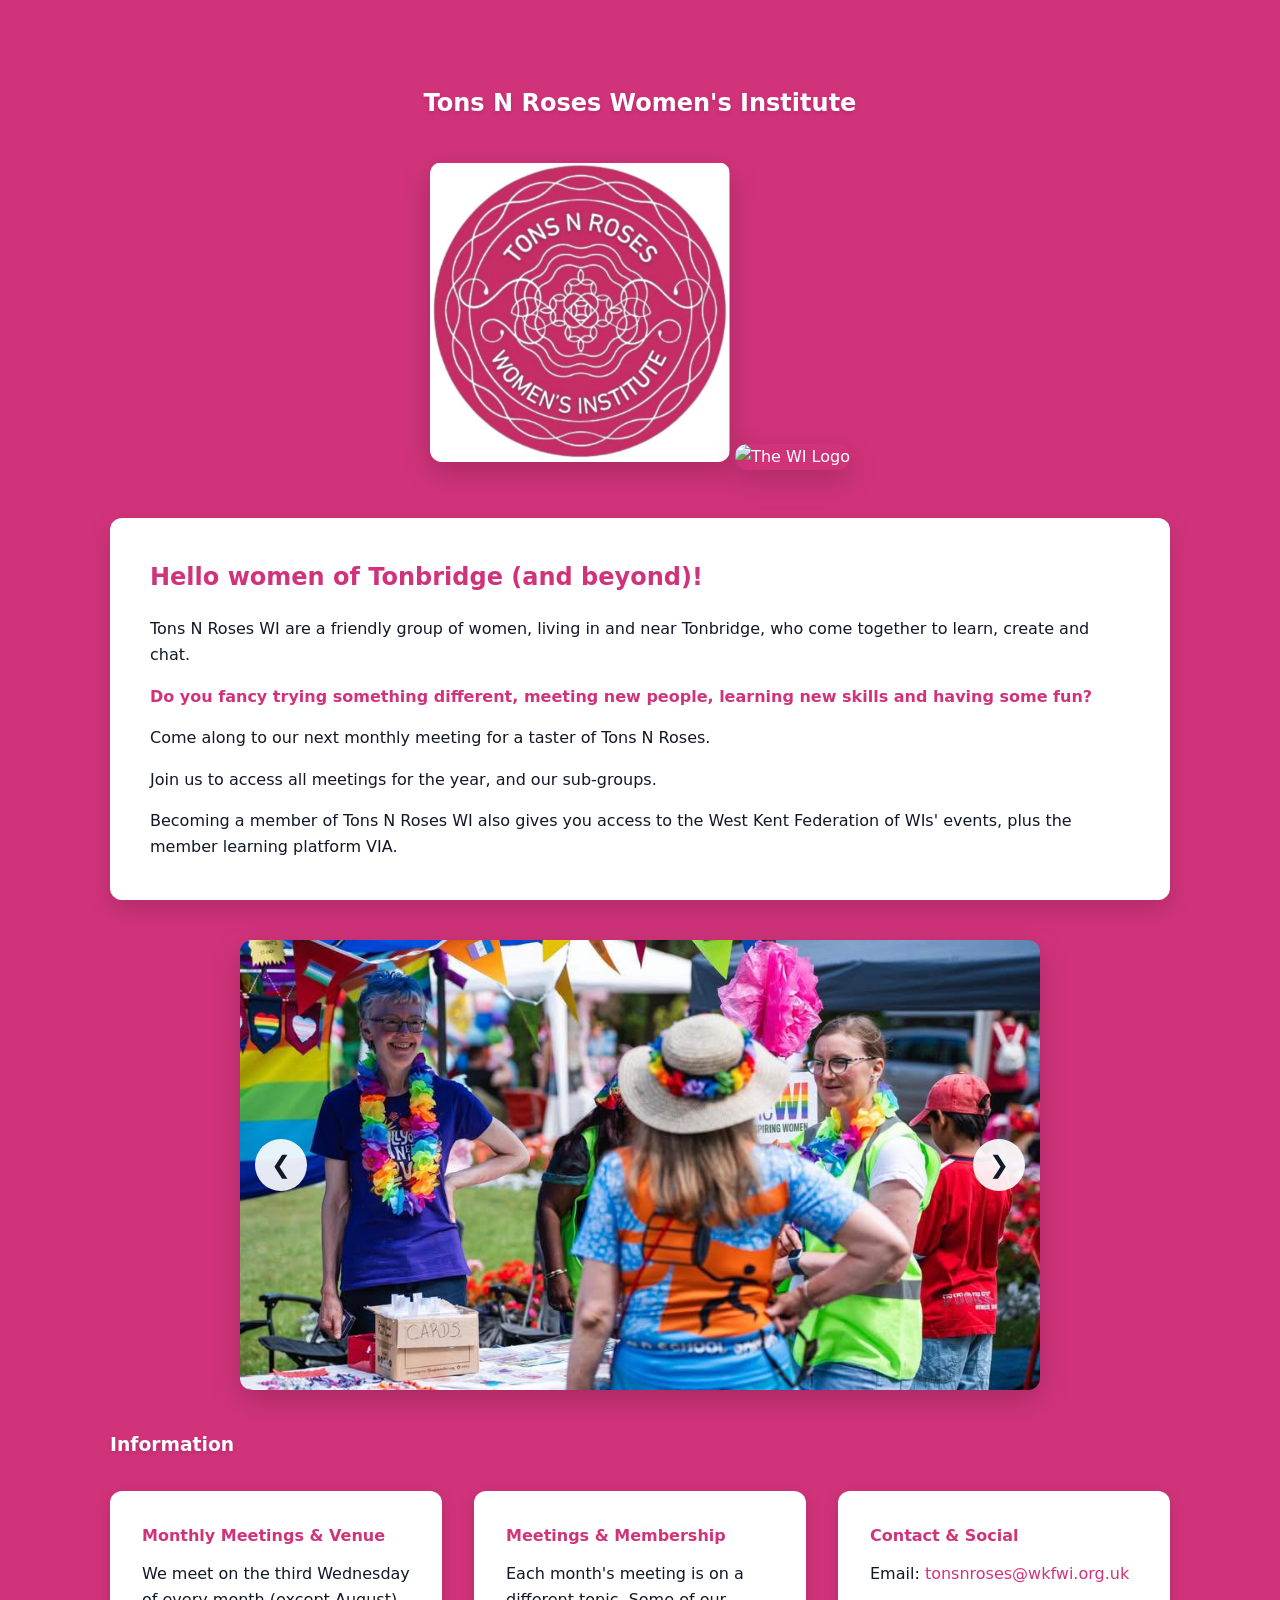
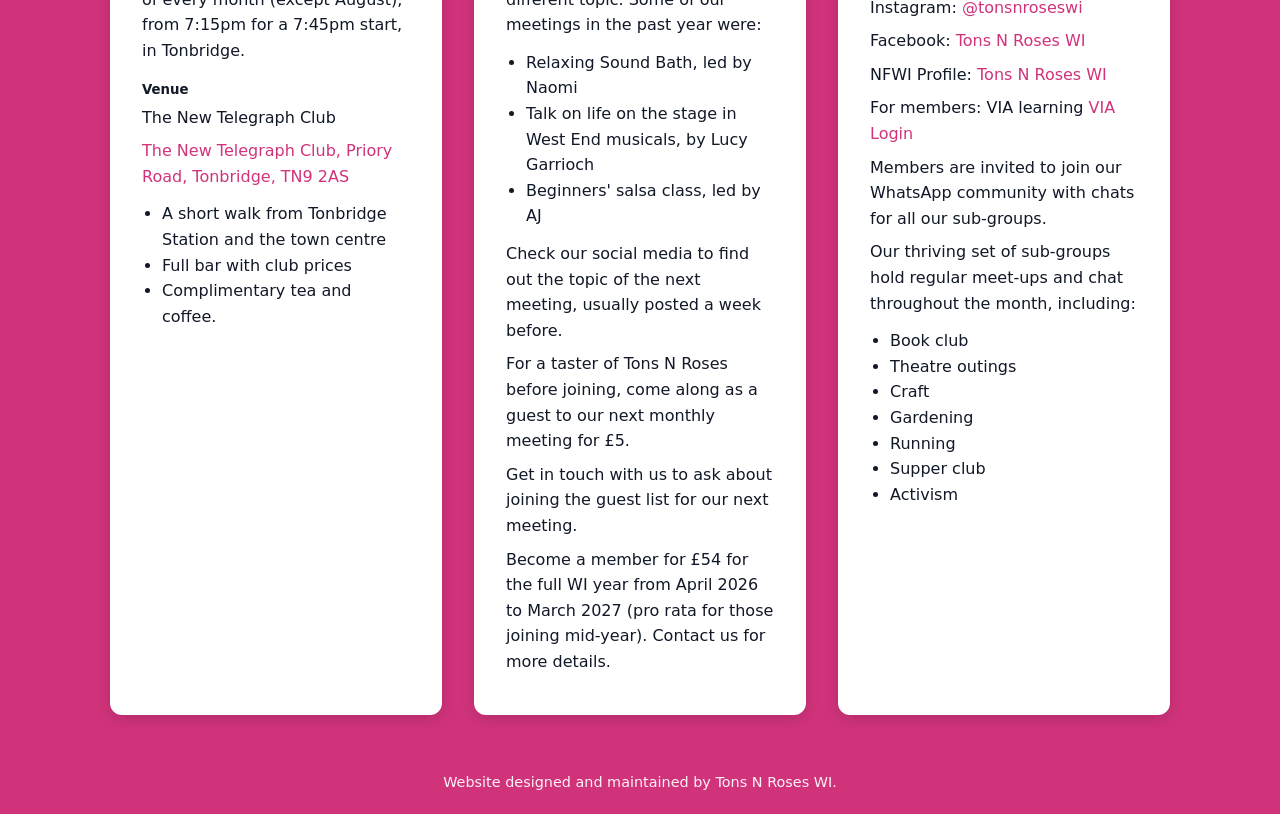
==== index.html @ 002a8c82 "images" ====
<!DOCTYPE html>
<html lang="en">
<head>
    <meta charset="UTF-8">
    <meta name="viewport" content="width=device-width, initial-scale=1.0">
    <title>Tons N Roses WI</title>
    <link rel="stylesheet" href="css/tonsnroses.css">
    <script src="js/tonsnroses.js" defer></script>
</head>
<body>
    <main class="container">
        <!-- HERO SECTION -->
        <section class="hero">
            <h1>Tons N Roses Women's Institute</h1>
            <div class="hero-logo">
                <img src="images/TonsNRosesLogo.jpg" alt="Tons N Roses WI Logo">
                <img src="images/theWI_logo_RGB_2col_for_online.png" alt="The WI Logo">
            </div>
        </section>

        <!-- ABOUT SECTION -->
        <section class="about-split">
            <!-- This is your new white oblong box wrapper -->
            <div class="about-box"> 
                <h2>Hello women of Tonbridge (and beyond)!</h2>
                <p>Tons N Roses WI are a friendly group of women, living in and near Tonbridge, who come together to learn, create and chat.</p>
                
                <!-- Added class="pink-text" to make this paragraph stand out -->
                <p class="pink-text">Do you fancy trying something different, meeting new people, learning new skills and having some fun?</p>
                
                <p>Come along to our next monthly meeting for a taster of Tons N Roses.</p>
                <p>Join us to access all meetings for the year, and our sub-groups.</p>
                <p>Becoming a member of Tons N Roses WI also gives you access to the West Kent Federation of WIs' events, plus the member learning platform VIA.</p>
            </div>
        </section>

        <!-- PHOTO CAROUSEL SECTION -->
        <section class="gallery-carousel">
            <div class="carousel-container">
                
                <!-- Track holding all the slides -->
                <div class="carousel-track">
                    <!-- Slide 1 -->
                    <div class="carousel-slide active">
                        <img src="images/TonsNRosesPride.jpg" alt="Tons N Roses WI at Pride">
                    </div>
                    <!-- Slide 2 (Add your next photo here) -->
                    <div class="carousel-slide">
                        <img src="images/hats.jpg" alt="Hats">
                    </div>
                    <!-- Slide 3 (Add another photo here) -->
                    <div class="carousel-slide">
                        <img src="images/theatre.jpeg" alt="Tons N Roses Theatre Club">
                    </div>
                    <!-- Slide 4 (Add another photo here) -->
                    <div class="carousel-slide">
                        <img src="images/SupperClub.jpeg" alt="Tons N Roses Supper Club">
                    </div>
                    <!-- Slide 3 (Add another photo here) -->
                    <div class="carousel-slide">
                        <img src="images/tnr.jpeg" alt="Tons N Roses">
                    </div>
                    <!-- Slide 3 (Add another photo here) -->
                    <div class="carousel-slide">
                        <img src="images/tinsel.jpeg" alt="Tons N Roses making tinsel">
                    </div>
                    <!-- Slide 3 (Add another photo here) -->
                    <div class="carousel-slide">
                        <img src="images/litter.jpeg" alt="Tons N Roses litter-picking">
                    </div>
                    <!-- Slide 3 (Add another photo here) -->
                    <div class="carousel-slide">
                        <img src="images/yoga.jpeg" alt="Tons N Roses yoga">
                    </div>
                </div>

                <!-- Navigation Buttons -->
                <button class="carousel-btn prev-btn" aria-label="Previous image">&#10094;</button>
                <button class="carousel-btn next-btn" aria-label="Next image">&#10095;</button>
                
            </div>
        </section>

        <!-- INFORMATION GRID -->
        <section class="Information">
            <h3>Information</h3>
            <div class="values-grid">
                
                <!-- Card 1: Logistics -->
                <div class="value-card">
                    <h4>Monthly Meetings &amp; Venue</h4>
                    <p>We meet on the third Wednesday of every month (except August), from 7:15pm for a 7:45pm start, in Tonbridge.</p>
                    
                    <h5>Venue</h5>
                    <p>The New Telegraph Club</p>
                    <p><a href="https://maps.app.goo.gl/GhPogRc4JVo7FxPY7" target="_blank" rel="noopener">The New Telegraph Club, Priory Road, Tonbridge, TN9 2AS</a></p>
                    
                    <!-- Fixed: Removed <p> wrapping around the <ul> -->
                    <ul>
                        <li>A short walk from Tonbridge Station and the town centre</li>
                        <li>Full bar with club prices</li>
                        <li>Complimentary tea and coffee.</li>
                    </ul>           
                </div>
                
                <!-- Card 2: Schedule & Fees -->
                <div class="value-card">
                    <h4>Meetings &amp; Membership</h4>
                    <p>Each month's meeting is on a different topic. Some of our meetings in the past year were:</p>
                    
                    <!-- Fixed: Removed <p> wrapping around the <ul> -->
                    <ul>
                        <li>Relaxing Sound Bath, led by Naomi</li>
                        <li>Talk on life on the stage in West End musicals, by Lucy Garrioch</li>
                        <li>Beginners' salsa class, led by AJ</li>
                    </ul>
                    <p>Check our social media to find out the topic of the next meeting, usually posted a week before.</p>
                    <p>For a taster of Tons N Roses before joining, come along as a guest to our next monthly meeting for £5.</p>
                    <p>Get in touch with us to ask about joining the guest list for our next meeting.</p>
                    <p>Become a member for £54 for the full WI year from April 2026 to March 2027 (pro rata for those joining mid-year). Contact us for more details.</p>
                </div>
                
                <!-- Card 3: Social & Links -->
                <div class="value-card">
                    <h4>Contact &amp; Social</h4>
                    <p>Email: <a href="mailto:tonsnroses@wkfwi.org.uk">tonsnroses@wkfwi.org.uk</a></p>
                    <p>Instagram: <a href="https://www.instagram.com/tonsnroseswi/" target="_blank" rel="noopener">@tonsnroseswi</a></p>
                    <p>Facebook: <a href="https://www.facebook.com/p/Tons-N-Roses-WI-61551431473207/" target="_blank" rel="noopener">Tons N Roses WI</a></p>
                    <p>NFWI Profile: <a href="https://west-kent.thewi.org.uk/find-wi/tons-n-roses" target="_blank" rel="noopener">Tons N Roses WI</a></p>
                    <P>For members: VIA learning <a href="https://via.thewi.org.uk/login/keycloak" target="_blank" rel="noopener">VIA Login</a></P>
                    <p>Members are invited to join our WhatsApp community with chats for all our sub-groups.</p>
                    <p>
                    <p>Our thriving set of sub-groups hold regular meet-ups and chat throughout the month, including:
                    <ul>
                        <li>Book club</li>
                        <li>Theatre outings</li>
                        <li>Craft</li>
                        <li>Gardening</li>
                        <li>Running</li>
                        <li>Supper club</li>
                        <li>Activism</li>
                    </ul>
                </div>

            </div> <!-- End values-grid -->
        </section>

    </main>
    
    <!-- FOOTER LANDMARK -->
    <footer style="text-align: center; padding: 20px; font-size: 0.9rem;">
        <p>Website designed and maintained by Tons N Roses WI.</p>
    </footer>

</body>
</html>
---- css/tonsnroses.css ----
:root {
    /* The iconic Tons N Roses branding colors */
    --primary-pink: #D1337B;
    --dark-charcoal: #111827;
    --light-bg: rgba(255, 255, 255, 0.1); /* Subtle transparent white overlay */
    --spacing: 1.5rem;
}

* {
    margin: 0;
    padding: 0;
    box-sizing: border-box;
}

body {
    background-color: var(--primary-pink); /* Turns the whole background pink */
    font-family: system-ui, -apple-system, sans-serif;
    line-height: 1.6;
    color: #ffffff; /* Changes default body text to white for perfect contrast */
}

.container {
    width: 90%;
    max-width: 1100px;
    margin: 0 auto;
    display: flex;
    flex-direction: column;
    gap: 40px; /* Perfect, uniform 40px gap between sections */
    padding: 20px;
}

/* --- SECTION HEADLINES --- */
.hero h1, 
.about-split h2, 
.Information h3 {
    margin-top: 0;
    margin-bottom: 1rem;
    color: #ffffff; /* Makes section headers pop in crisp white */
    text-shadow: 0 2px 4px rgba(0, 0, 0, 0.15); /* Adds a subtle shadow to keep text ultra-sharp */
}

/* 2. Mobile Styles (Default) */
.main-header {
    background: rgba(255, 255, 255, 0.15); /* Semi-transparent header */
    padding: var(--spacing) 0;
    border-bottom: 1px solid rgba(255, 255, 255, 0.2);
    backdrop-filter: blur(5px); /* Soft glass effect */
}

.nav-links {
    display: none;
}

/* Hero Section Container */
.hero {
    padding-top: 4rem;
    padding-bottom: 0.5rem;
    text-align: center;
    display: flex;
    flex-direction: column;
    align-items: center;
    gap: 1.5rem;
}

/* The Square Logo Styling */
.hero-logo img {
    width: 300px;
    height: 300px;
    object-fit: contain;
    border-radius: 12px;
    box-shadow: 0 10px 30px rgba(0, 0, 0, 0.2); /* Enhanced shadow for the pink backdrop */
}

/* Mobile Adjustment */
@media (max-width: 600px) {
    .hero-logo img {
        width: 120px;
        height: 120px;
    }
    .hero {
        padding: 2rem 1rem;
    }
}

.grid-layout {
    display: grid;
    grid-template-columns: 1fr;
    gap: var(--spacing);
}

/* 3. Tablet & Desktop Styles (Media Query) */
@media (min-width: 768px) {
    .nav-links {
        display: flex;
        list-style: none;
        gap: 20px;
    }

    nav {
        display: flex;
        justify-content: space-between;
        align-items: center;
    }

    .grid-layout {
        grid-template-columns: repeat(3, 1fr);
    }
}

.logo img {
    height: 100px;
    width: 100px;
    object-fit: contain;
    display: block;
}

@media (max-width: 767px) {
    .main-header .container {
        display: flex;
        justify-content: center;
    }
}

/* About Section Layout */
/* About Section Layout & White Box */
.about-split {
    width: 100%;
}

.about-box {
    background: #ffffff;      /* Creates the solid white box background */
    padding: 2.5rem;          /* Generates breathing room inside the box */
    border-radius: 12px;      /* Soft corners matching your value cards and carousel */
    box-shadow: 0 10px 25px rgba(0, 0, 0, 0.15); /* Gives it a slight pop off the pink screen */
    width: 100%;              /* Ensures it stretches to the full width of the container */
}

/* Adjust text inside the white box to be clean, readable charcoal black */
.about-box h2 {
    color: var(--primary-pink) !important; /* Forces the header inside this box to be brand pink */
    margin-bottom: 1.25rem;
    text-shadow: none;        /* Removes the white text-shadow from the global header rule */
}

.about-box p {
    color: var(--dark-charcoal); /* Crisp, legible near-black text */
    margin-bottom: 1rem;
}

.about-box p:last-child {
    margin-bottom: 0;         /* Prevents extra accidental spacing at the bottom */
}

/* The specific pink text callout class you requested */
.about-box .pink-text {
    color: var(--primary-pink);
    font-weight: 600;         /* Makes it slightly bolder so it reads like a feature line */
}

/* --- THE VALUE CARDS (MODERN WHITE GLOW STYLE) --- */
.values-grid {
    display: grid;
    grid-template-columns: 1fr;
    gap: 2rem;
    padding: 1rem 0;
}

.value-card {
    background: #ffffff; /* Solid white background for the cards so text remains fully accessible */
    padding: 2rem;
    color: var(--dark-charcoal); /* Dark text inside the cards so it's clean and easy to read */
    border-radius: 12px;
    transition: transform 0.3s ease, box-shadow 0.3s ease;
    box-shadow: 0 4px 15px rgba(0, 0, 0, 0.15);
}

.value-card h4 {
    color: var(--primary-pink); /* Headings inside the white cards use the brand pink */
    margin-bottom: 0.75rem;
}

.value-card h5 {
    margin: 1rem 0 0.25rem 0;
    color: var(--dark-charcoal);
}

.value-card ul {
    margin: 0.75rem 0;
    padding-left: 1.25rem;
}

.value-card p {
    margin-bottom: 0.5rem;
}

/* Interactive Links inside the Cards */
.value-card a {
    color: var(--primary-pink);
    text-decoration: none;
    font-weight: 500;
}
.value-card a:hover {
    text-decoration: underline;
}

.value-card:hover {
    transform: translateY(-5px);
    box-shadow: 0 15px 30px rgba(0, 0, 0, 0.25);
}

/* Desktop Alignment */
@media (min-width: 768px) {
    .about-split {
        flex-direction: row;
        text-align: left;
    }
    
    .values-grid {
        grid-template-columns: repeat(3, 1fr);
    }
}

/* --- CAROUSEL FRAMEWORK LAYOUT (ZERO GAPS) --- */
.gallery-carousel {
    width: 100%;
    max-width: 800px; 
    margin: 0 auto; 
    padding: 0;
}

.carousel-container {
    position: relative;
    width: 100%;
    height: 450px;
    overflow: hidden;
    border-radius: 12px;
    box-shadow: 0 10px 30px rgba(0, 0, 0, 0.2);
}

@media (max-width: 600px) {
    .carousel-container {
        height: 300px;
    }
}

.carousel-track {
    width: 100%;
    height: 100%;
    position: relative;
}

.carousel-slide {
    position: absolute;
    top: 0;
    left: 0;
    width: 100%;
    height: 100%;
    opacity: 0;
    transition: opacity 0.5s ease-in-out;
    z-index: 1;
}

.carousel-slide.active {
    opacity: 1;
    z-index: 2;
}

.carousel-slide img {
    width: 100%;
    height: 100%;
    object-fit: cover;
}

/* Carousel Buttons */
.carousel-btn {
    position: absolute;
    top: 50%;
    transform: translateY(-50%);
    background: rgba(255, 255, 255, 0.9);
    border: none;
    color: var(--dark-charcoal);
    font-size: 1.5rem;
    padding: 12px 16px;
    cursor: pointer;
    border-radius: 50%;
    z-index: 10;
    transition: background 0.2s, color 0.2s, transform 0.2s;
}

.carousel-btn:hover {
    background: var(--dark-charcoal);
    color: #fff;
}

.prev-btn { left: 15px; }
.next-btn { right: 15px; }

/* Footer Styling */
footer {
    text-align: center;
    padding: 40px 20px;
    font-size: 0.9rem;
    color: #fff2f7;
}
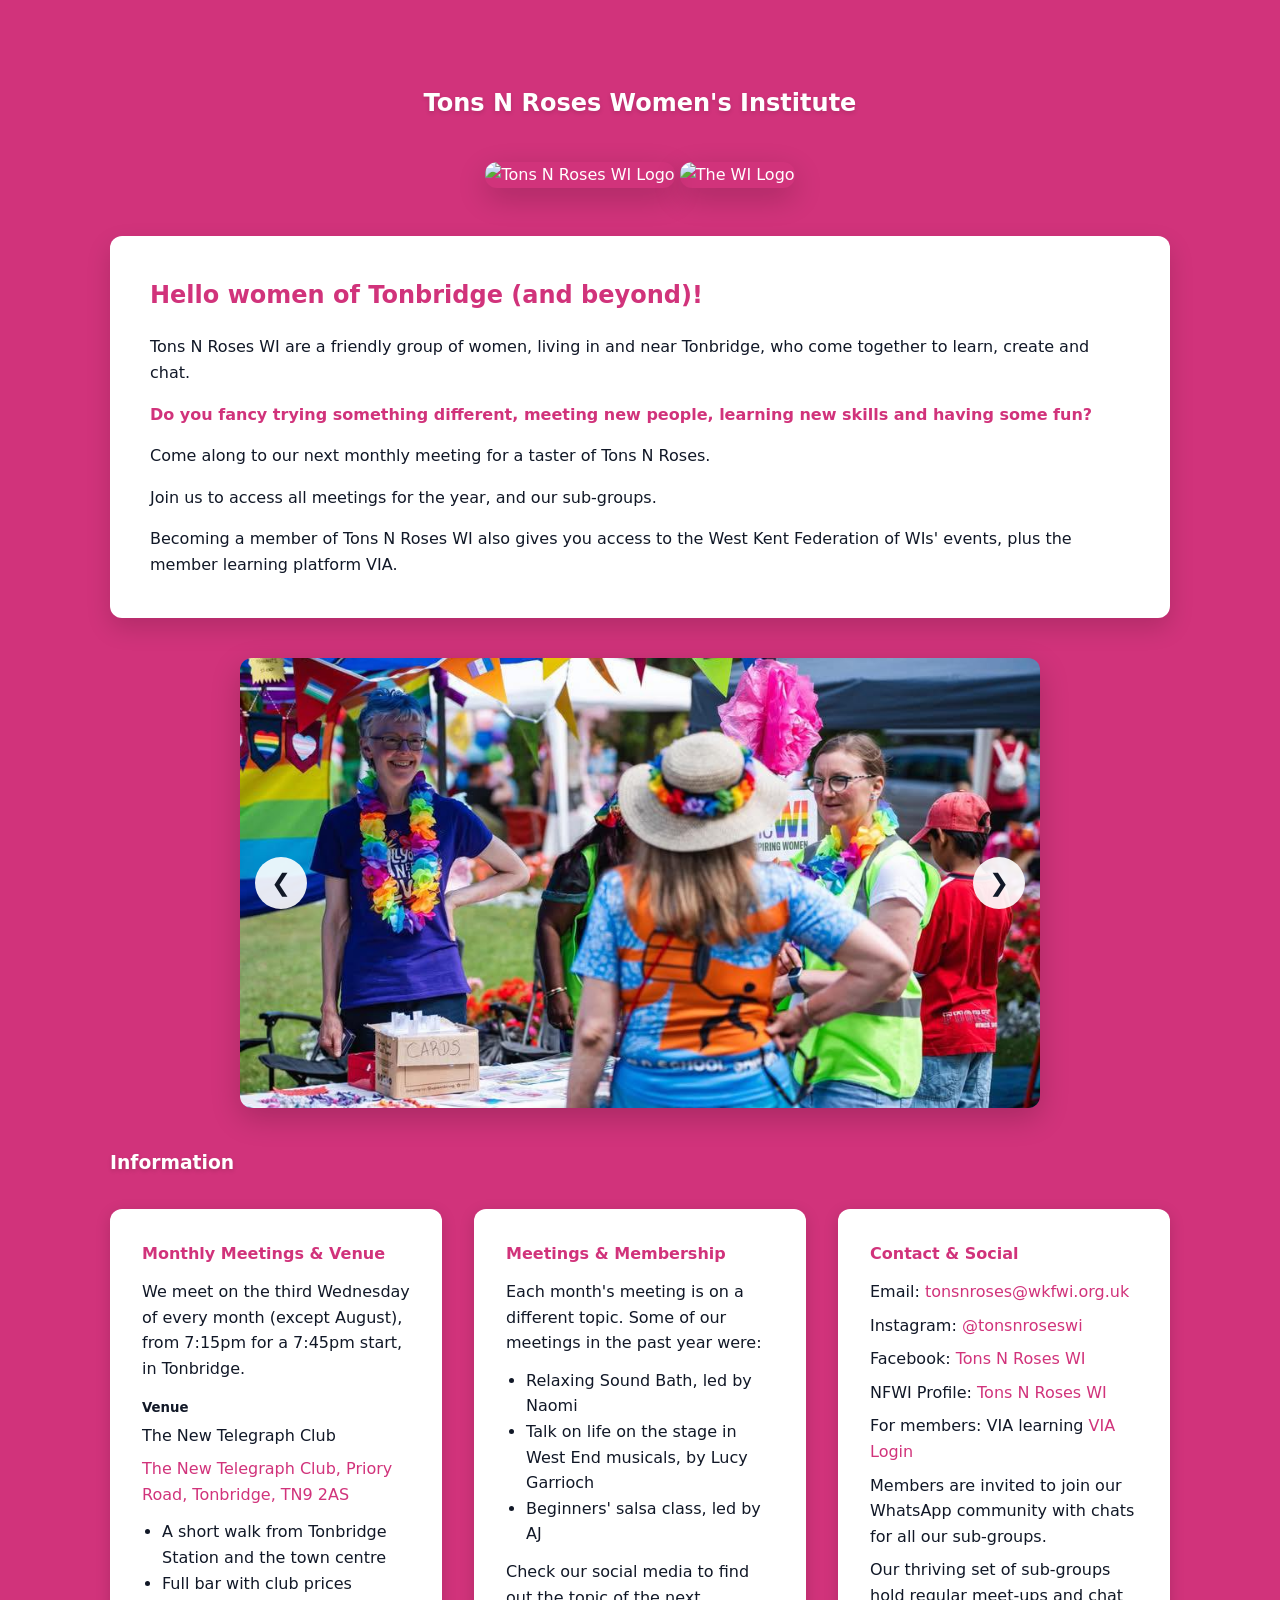
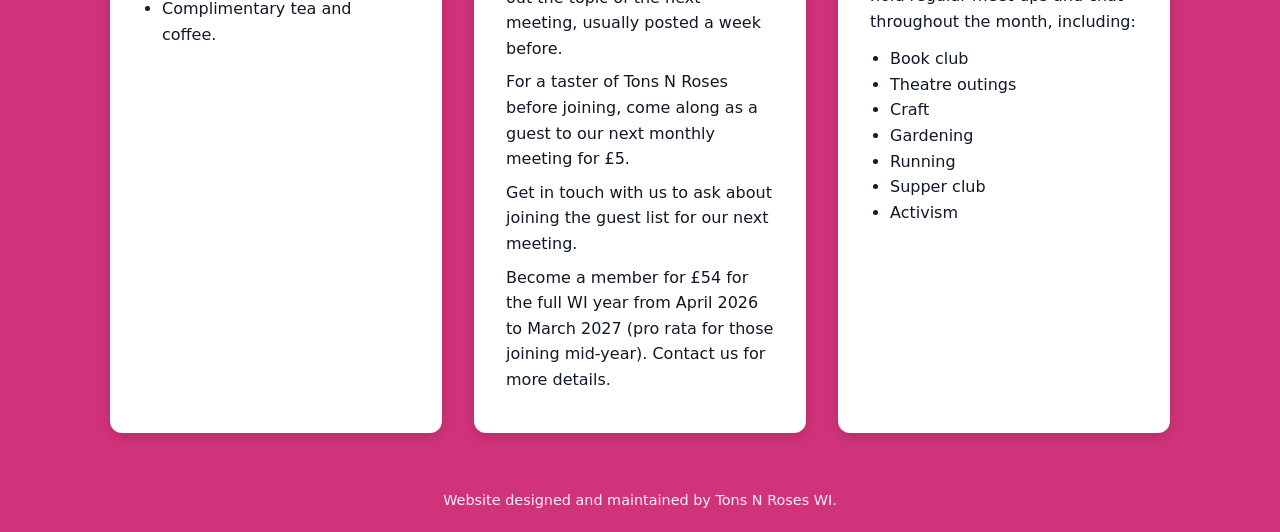
==== commit f346d123: "images" ====
--- a/index.html
+++ b/index.html
@@ -13,7 +13,7 @@
         <section class="hero">
             <h1>Tons N Roses Women's Institute</h1>
             <div class="hero-logo">
-                <img src="images/TonsNRosesLogo.jpg" alt="Tons N Roses WI Logo">
+                <img src="images/TonsNRosesLogo.png" alt="Tons N Roses WI Logo">
                 <img src="images/theWI_logo_RGB_2col_for_online.png" alt="The WI Logo">
             </div>
         </section>
@@ -58,19 +58,19 @@
                     </div>
                     <!-- Slide 3 (Add another photo here) -->
                     <div class="carousel-slide">
-                        <img src="images/tnr.jpeg" alt="Tons N Roses">
+                        <img src="images/tnr.png" alt="Tons N Roses">
                     </div>
                     <!-- Slide 3 (Add another photo here) -->
                     <div class="carousel-slide">
-                        <img src="images/tinsel.jpeg" alt="Tons N Roses making tinsel">
+                        <img src="images/tinsel.png" alt="Tons N Roses making tinsel">
                     </div>
                     <!-- Slide 3 (Add another photo here) -->
                     <div class="carousel-slide">
-                        <img src="images/litter.jpeg" alt="Tons N Roses litter-picking">
+                        <img src="images/litter.png" alt="Tons N Roses litter-picking">
                     </div>
                     <!-- Slide 3 (Add another photo here) -->
                     <div class="carousel-slide">
-                        <img src="images/yoga.jpeg" alt="Tons N Roses yoga">
+                        <img src="images/yoga.png" alt="Tons N Roses yoga">
                     </div>
                 </div>
 
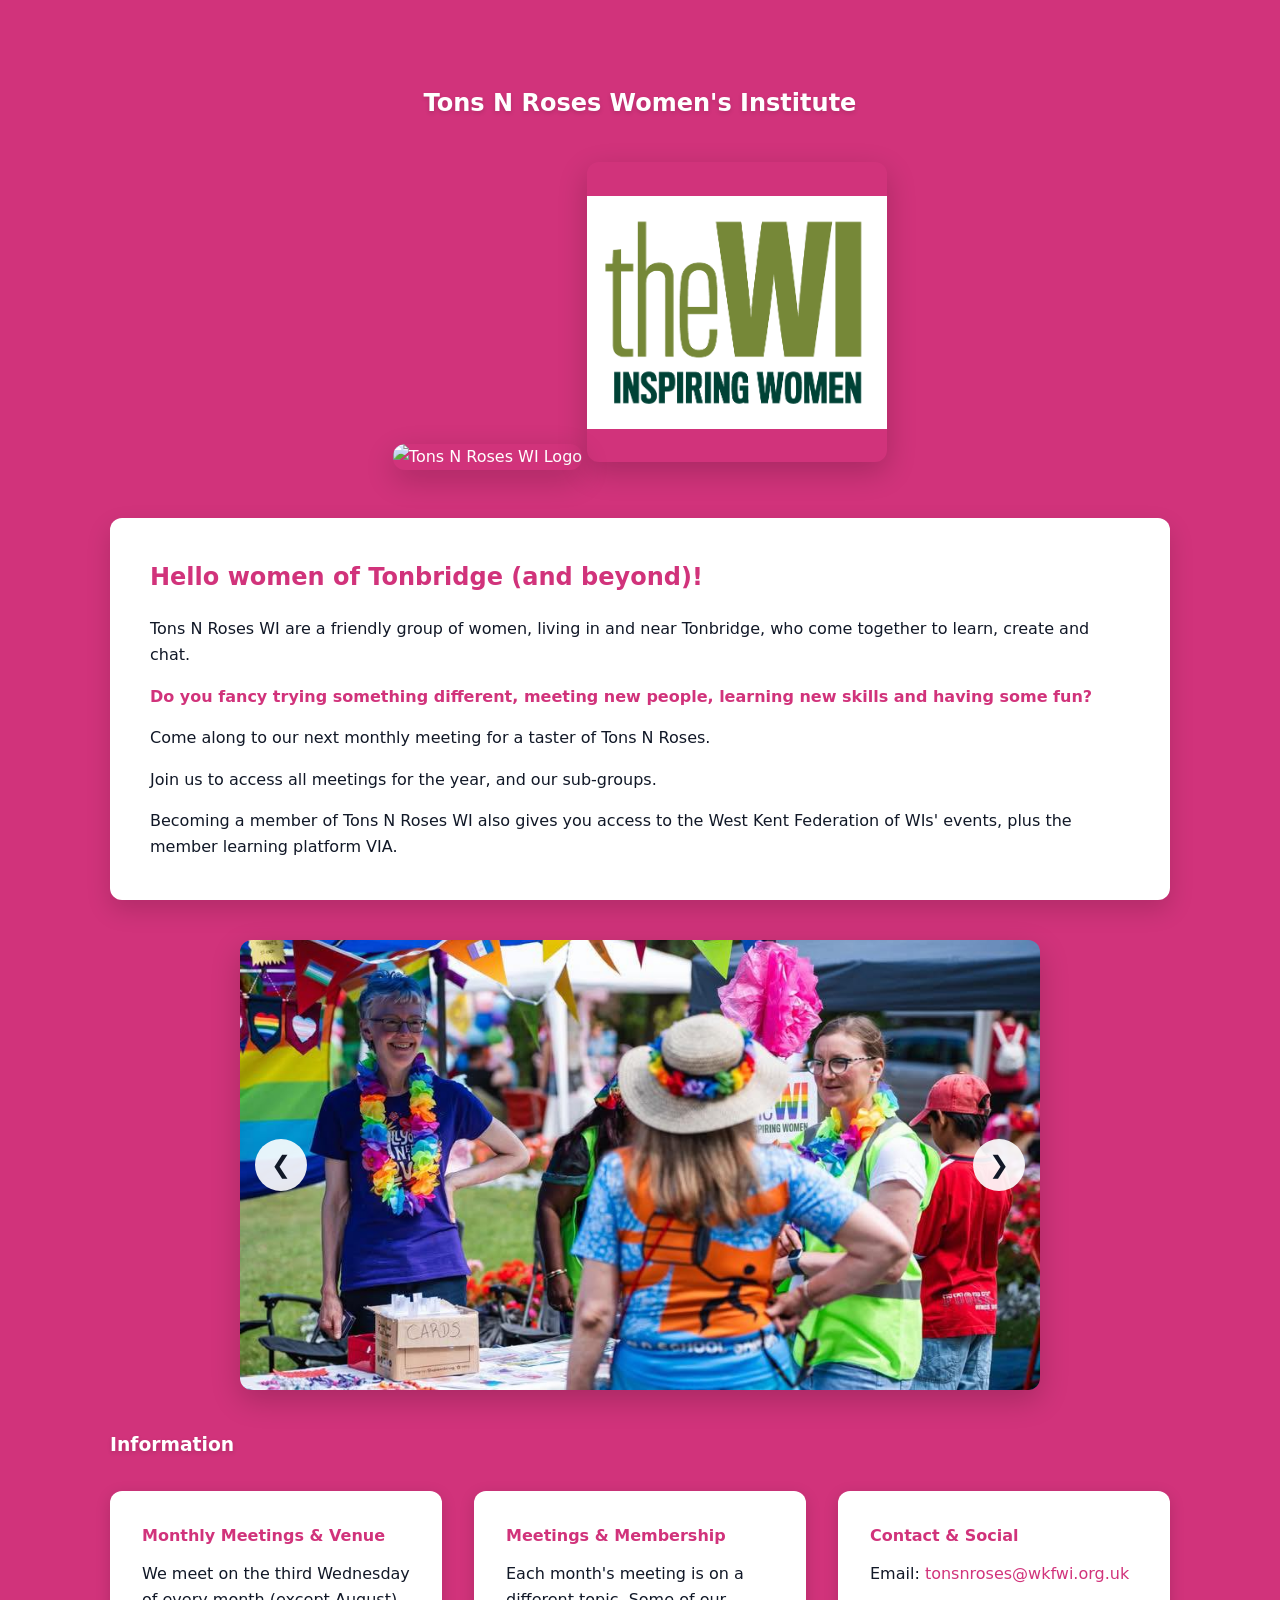
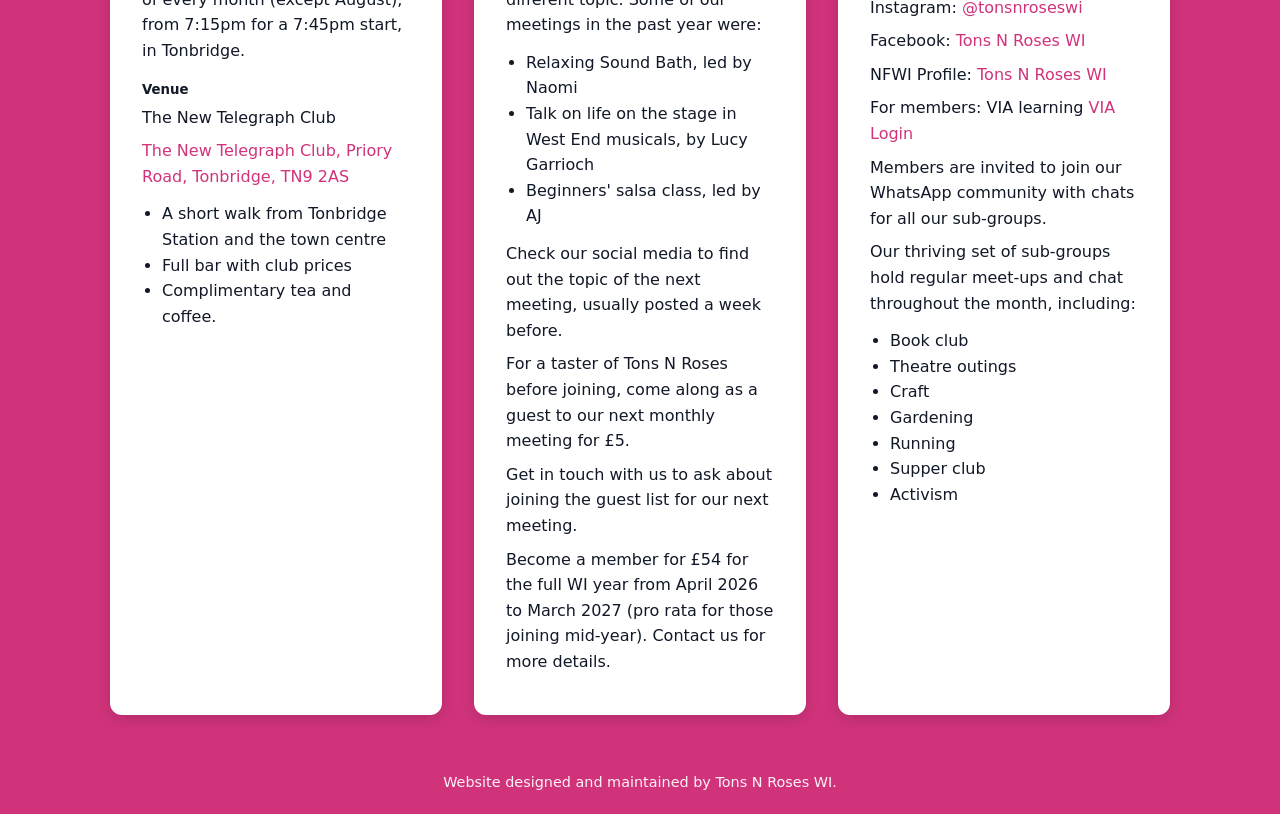
==== commit 5448c898: "images" ====
--- a/index.html
+++ b/index.html
@@ -13,8 +13,8 @@
         <section class="hero">
             <h1>Tons N Roses Women's Institute</h1>
             <div class="hero-logo">
-                <img src="images/TonsNRosesLogo.png" alt="Tons N Roses WI Logo">
-                <img src="images/theWI_logo_RGB_2col_for_online.png" alt="The WI Logo">
+                <img src="images/TonsNRosesLogo.jpeg" alt="Tons N Roses WI Logo">
+                <img src="images/theWI_Logo_RGB_2col_for_online.png" alt="The WI Logo">
             </div>
         </section>
 
@@ -46,27 +46,27 @@
                     </div>
                     <!-- Slide 2 (Add your next photo here) -->
                     <div class="carousel-slide">
-                        <img src="images/hats.jpg" alt="Hats">
+                        <img src="images/hats.jpeg" alt="Tons N Roses Hats">
                     </div>
                     <!-- Slide 3 (Add another photo here) -->
                     <div class="carousel-slide">
-                        <img src="images/theatre.jpeg" alt="Tons N Roses Theatre Club">
+                        <img src="images/theatre.jpg" alt="Tons N Roses Theatre Club">
                     </div>
                     <!-- Slide 4 (Add another photo here) -->
                     <div class="carousel-slide">
-                        <img src="images/SupperClub.jpeg" alt="Tons N Roses Supper Club">
+                        <img src="images/SupperClub.jpg" alt="Tons N Roses Supper Club">
                     </div>
                     <!-- Slide 3 (Add another photo here) -->
                     <div class="carousel-slide">
-                        <img src="images/tnr.png" alt="Tons N Roses">
+                        <img src="images/tnr.jpg" alt="Tons N Roses">
                     </div>
                     <!-- Slide 3 (Add another photo here) -->
                     <div class="carousel-slide">
-                        <img src="images/tinsel.png" alt="Tons N Roses making tinsel">
+                        <img src="images/tinsel.jpg" alt="Tons N Roses making tinsel">
                     </div>
                     <!-- Slide 3 (Add another photo here) -->
                     <div class="carousel-slide">
-                        <img src="images/litter.png" alt="Tons N Roses litter-picking">
+                        <img src="images/litter.jpg" alt="Tons N Roses litter-picking">
                     </div>
                     <!-- Slide 3 (Add another photo here) -->
                     <div class="carousel-slide">
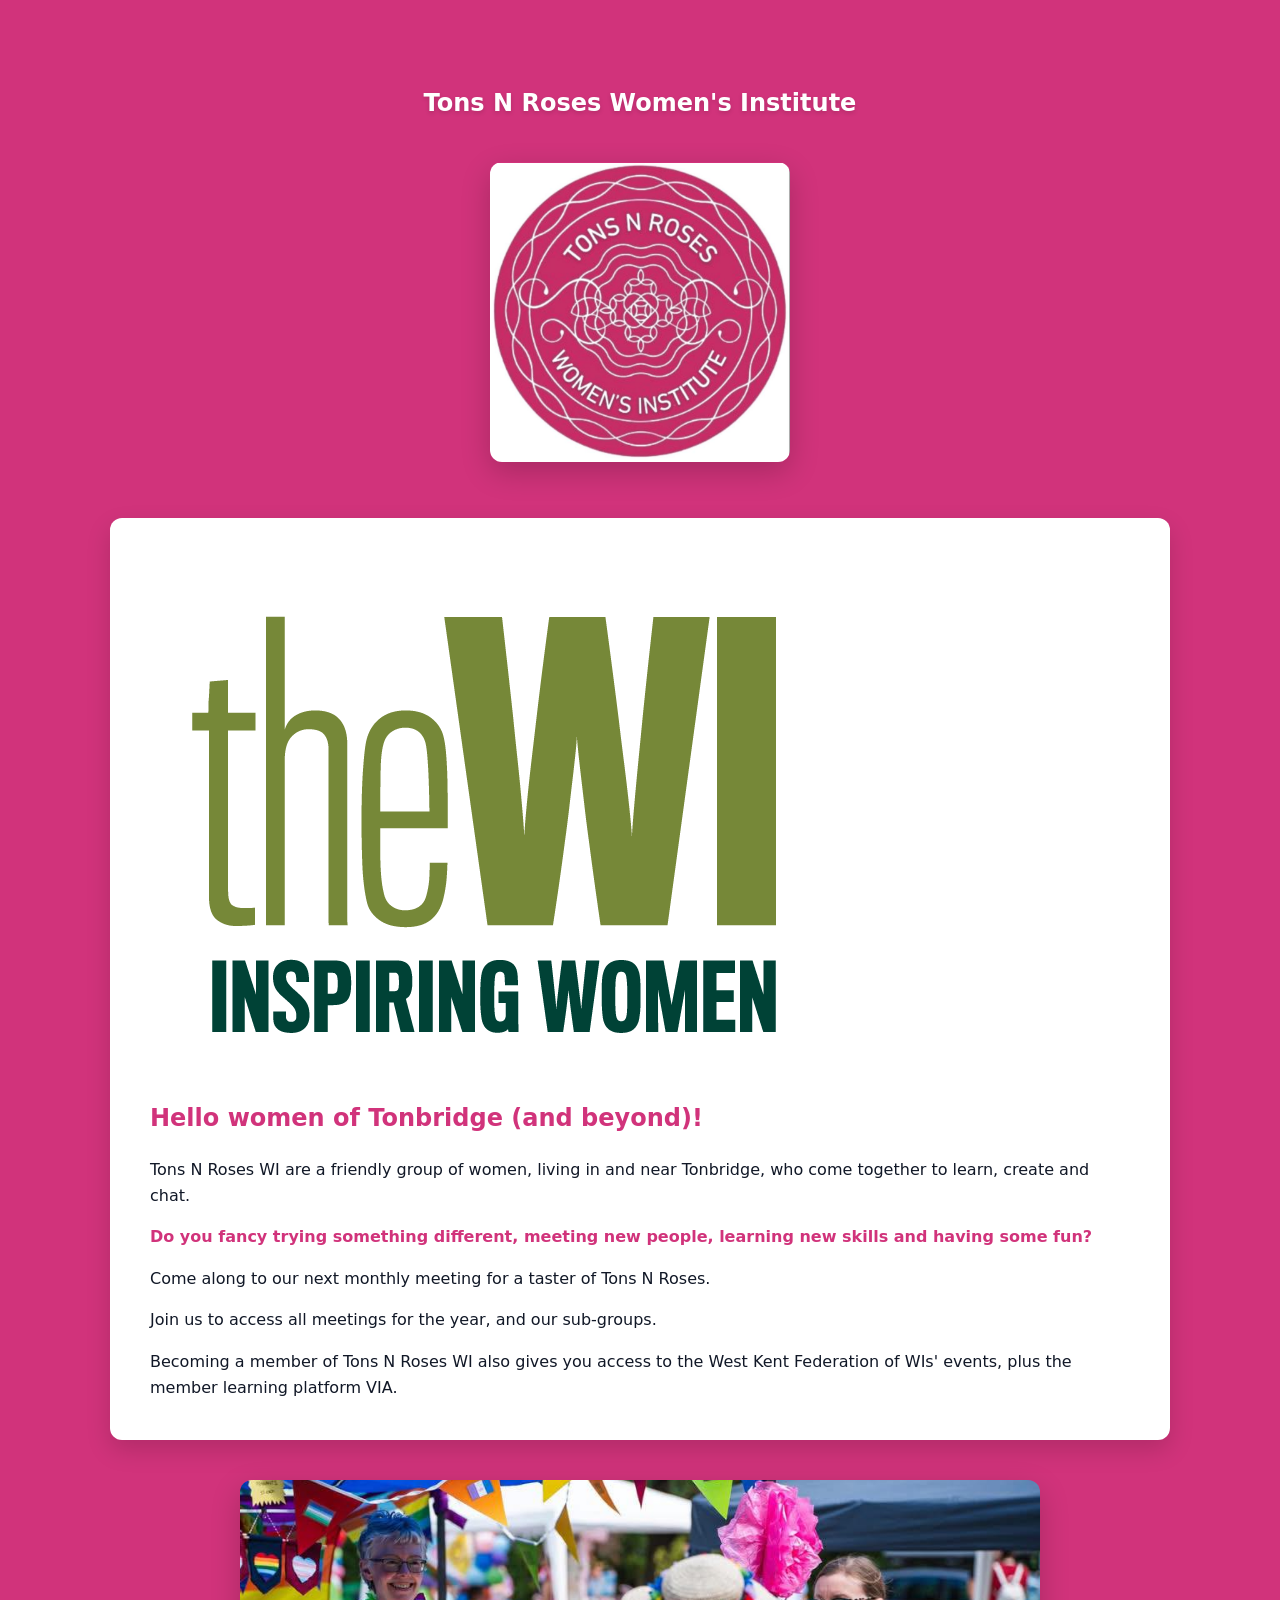
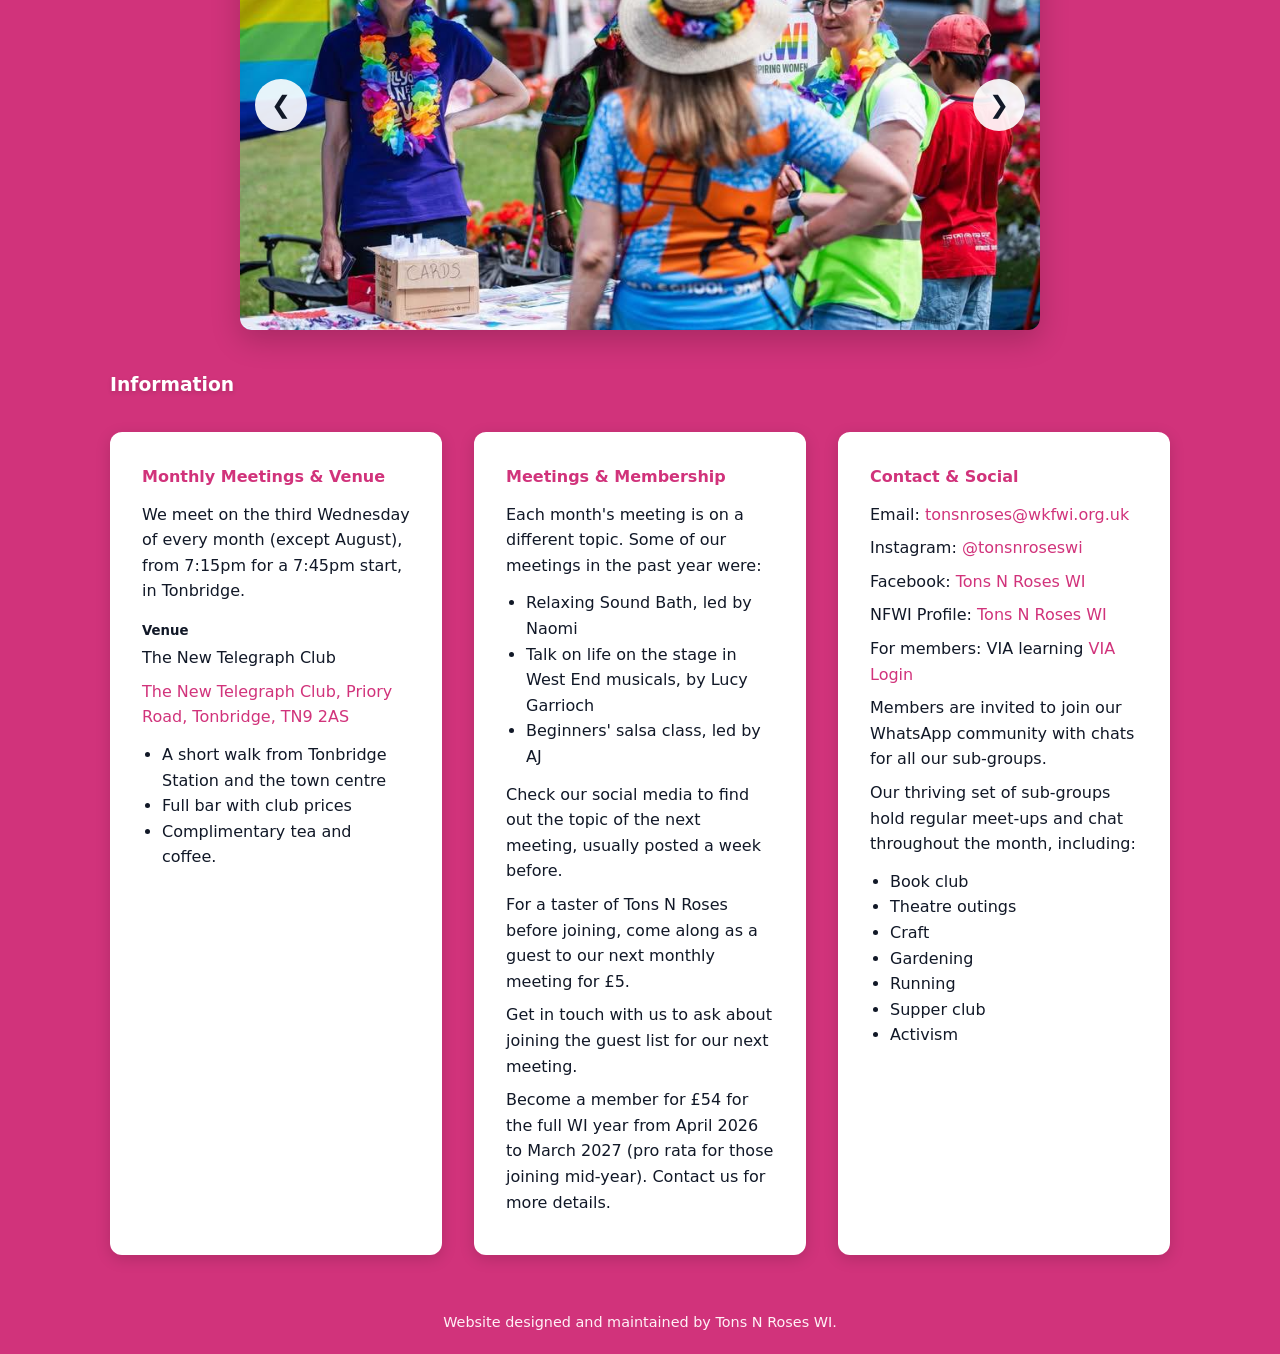
==== commit 59e2944f: "images" ====
--- a/index.html
+++ b/index.html
@@ -13,8 +13,7 @@
         <section class="hero">
             <h1>Tons N Roses Women's Institute</h1>
             <div class="hero-logo">
-                <img src="images/TonsNRosesLogo.jpeg" alt="Tons N Roses WI Logo">
-                <img src="images/theWI_Logo_RGB_2col_for_online.png" alt="The WI Logo">
+                <img src="images/TonsNRosesLogo.jpg" alt="Tons N Roses WI Logo">
             </div>
         </section>
 
@@ -22,6 +21,7 @@
         <section class="about-split">
             <!-- This is your new white oblong box wrapper -->
             <div class="about-box"> 
+                <img src="images/theWI_Logo_RGB_2col_for_online.png" alt="The WI Logo">
                 <h2>Hello women of Tonbridge (and beyond)!</h2>
                 <p>Tons N Roses WI are a friendly group of women, living in and near Tonbridge, who come together to learn, create and chat.</p>
                 
@@ -46,7 +46,7 @@
                     </div>
                     <!-- Slide 2 (Add your next photo here) -->
                     <div class="carousel-slide">
-                        <img src="images/hats.jpeg" alt="Tons N Roses Hats">
+                        <img src="images/hats.jpg" alt="Tons N Roses Hats">
                     </div>
                     <!-- Slide 3 (Add another photo here) -->
                     <div class="carousel-slide">
@@ -70,7 +70,7 @@
                     </div>
                     <!-- Slide 3 (Add another photo here) -->
                     <div class="carousel-slide">
-                        <img src="images/yoga.png" alt="Tons N Roses yoga">
+                        <img src="images/yoga.jpg" alt="Tons N Roses yoga">
                     </div>
                 </div>
 
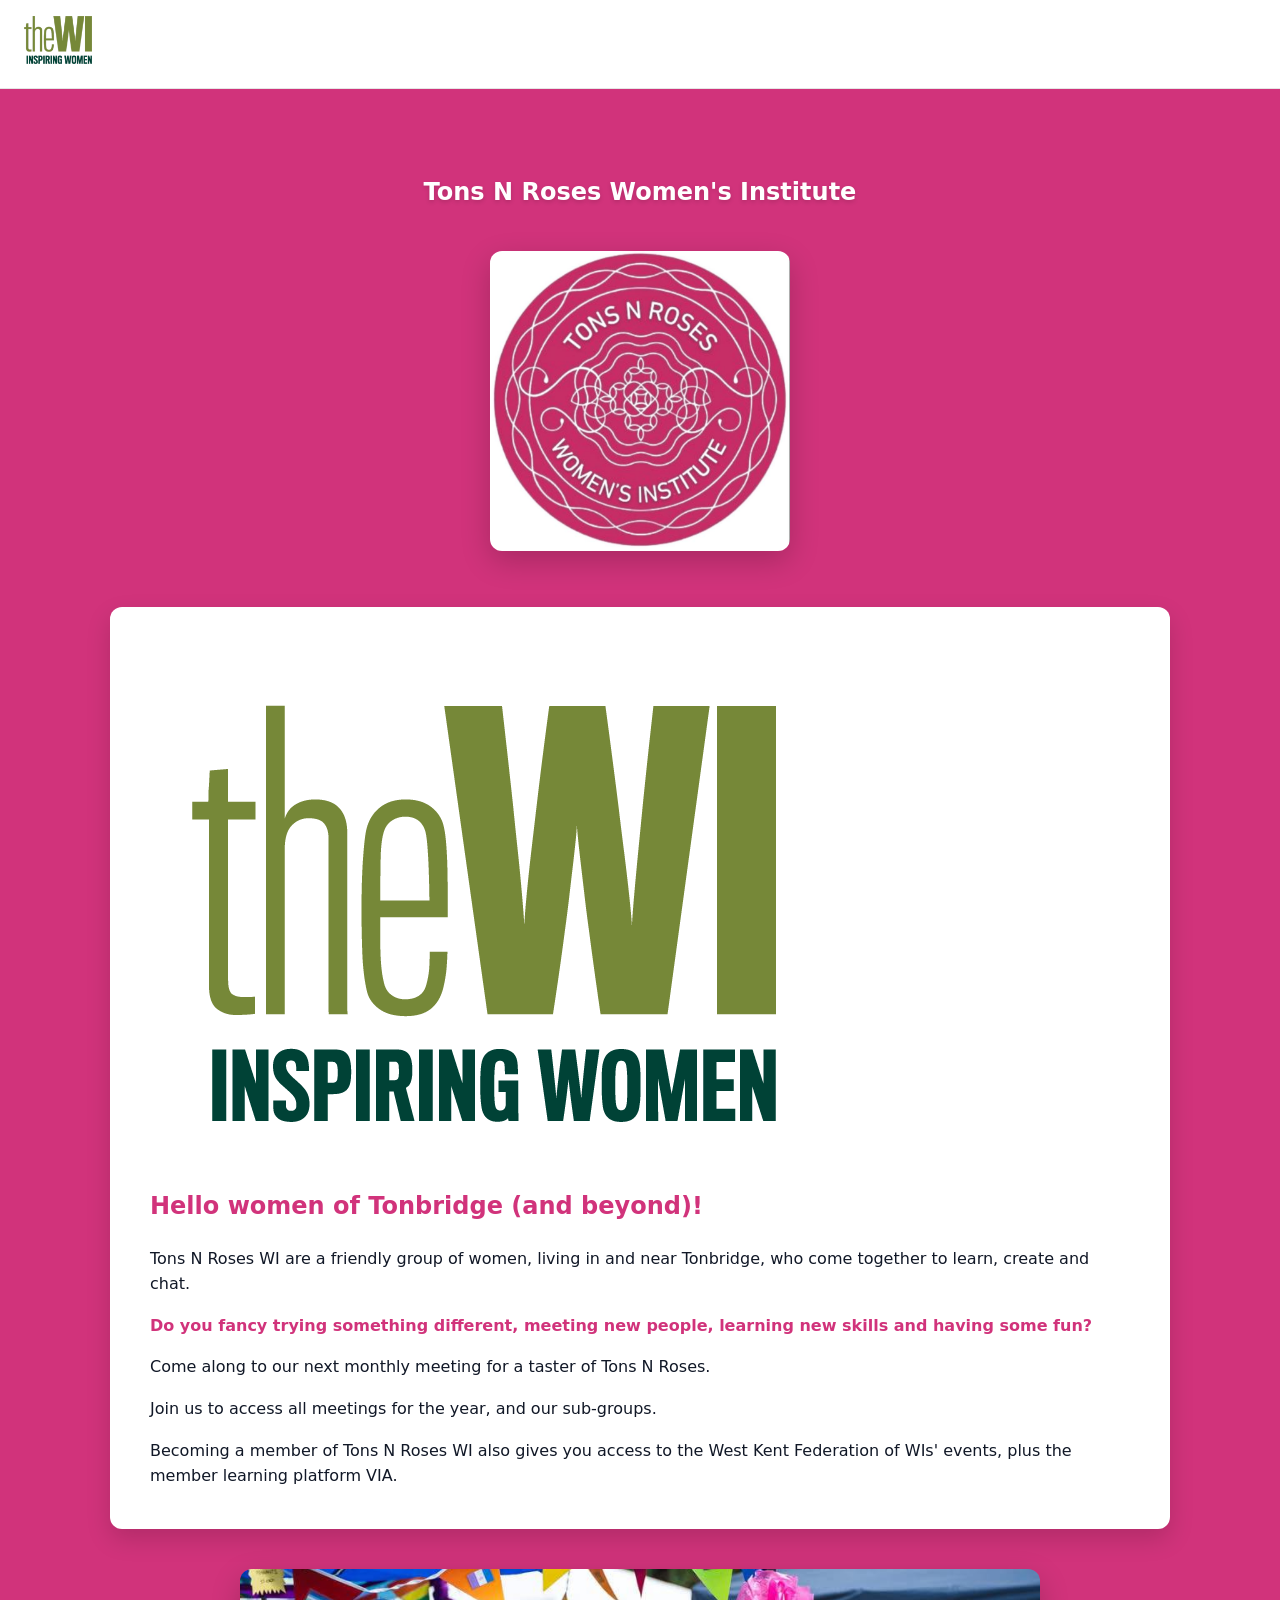
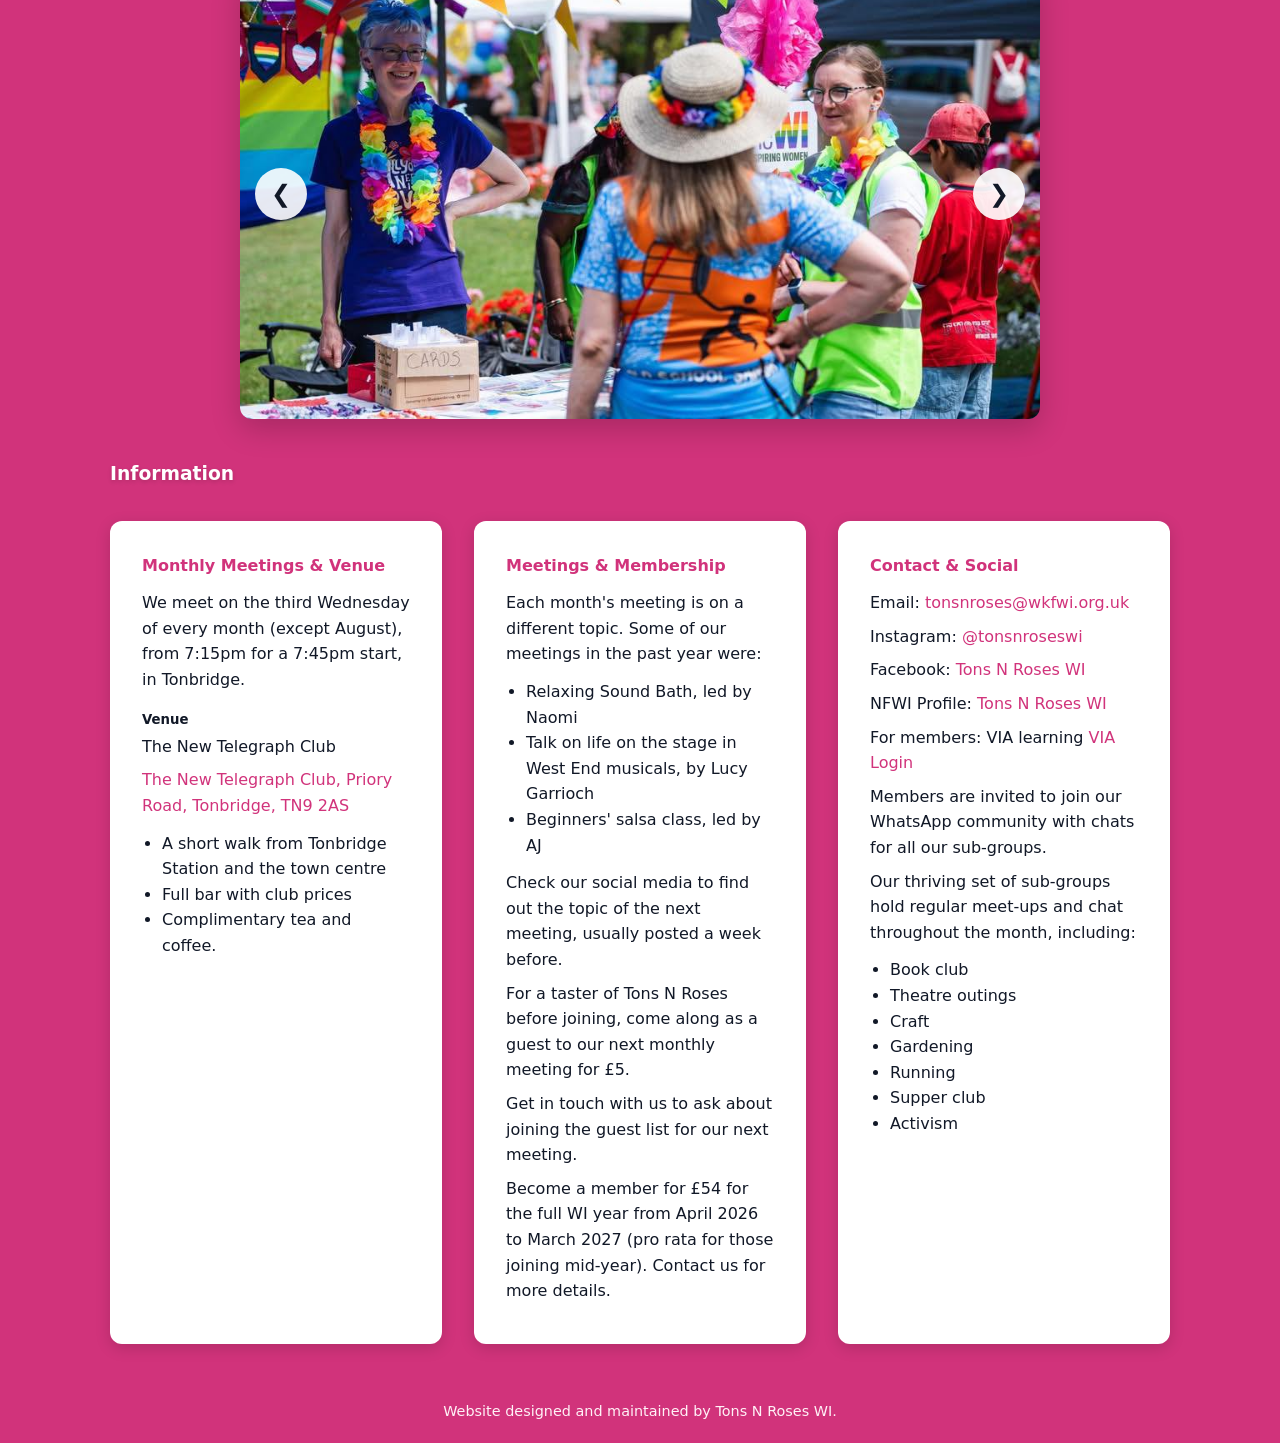
==== commit 3a53a9a1: "images" ====
--- a/index.html
+++ b/index.html
@@ -1,5 +1,14 @@
 <!DOCTYPE html>
 <html lang="en">
+
+<header class="site-header">
+  <div class="logo-container">
+    <a href="/" aria-label="Home">
+      <img src="images/theWI_Logo_IW_RGB_2col-cropped-for-website-header.png" alt="The WI Logo" class="site-logo">
+    </a>
+  </div>
+</header>
+
 <head>
     <meta charset="UTF-8">
     <meta name="viewport" content="width=device-width, initial-scale=1.0">
@@ -50,7 +59,7 @@
                     </div>
                     <!-- Slide 3 (Add another photo here) -->
                     <div class="carousel-slide">
-                        <img src="images/theatre.jpg" alt="Tons N Roses Theatre Club">
+                        <img src="images/theatre.jpeg" alt="Tons N Roses Theatre Club">
                     </div>
                     <!-- Slide 4 (Add another photo here) -->
                     <div class="carousel-slide">
--- a/css/tonsnroses.css
+++ b/css/tonsnroses.css
@@ -301,4 +301,31 @@
     padding: 40px 20px;
     font-size: 0.9rem;
     color: #fff2f7;
+}
+
+/* Header container */
+.site-header {
+  display: flex;
+  align-items: center;
+  justify-content: flex-start;
+  padding: 1rem 1.5rem;
+  background-color: #ffffff;
+  border-bottom: 1px solid #e5e5e5;
+}
+
+/* Logo sizing */
+.site-logo {
+  height: 48px;        /* Adjust height to fit your layout */
+  width: auto;         /* Maintains original aspect ratio */
+  display: block;
+}
+
+/* Optional hover state */
+.logo-container a {
+  display: inline-block;
+  transition: opacity 0.2s ease;
+}
+
+.logo-container a:hover {
+  opacity: 0.85;
 }
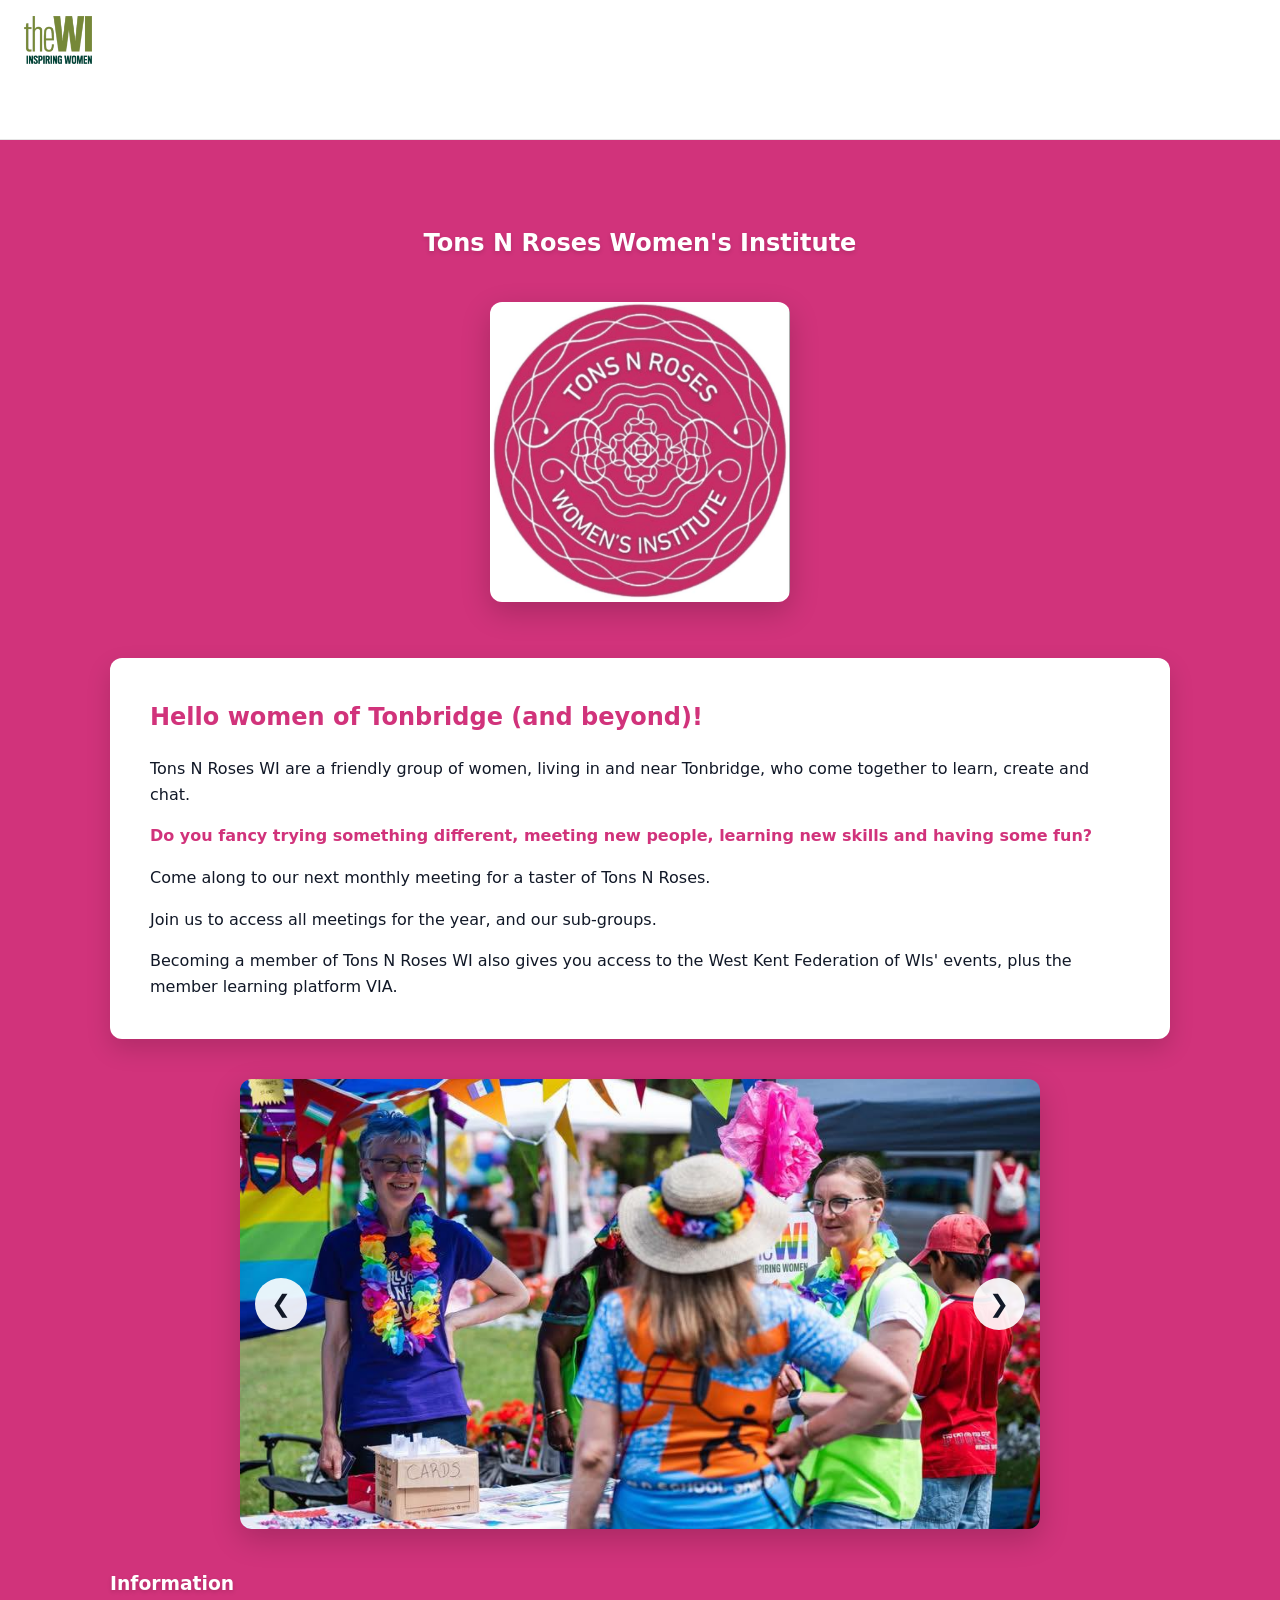
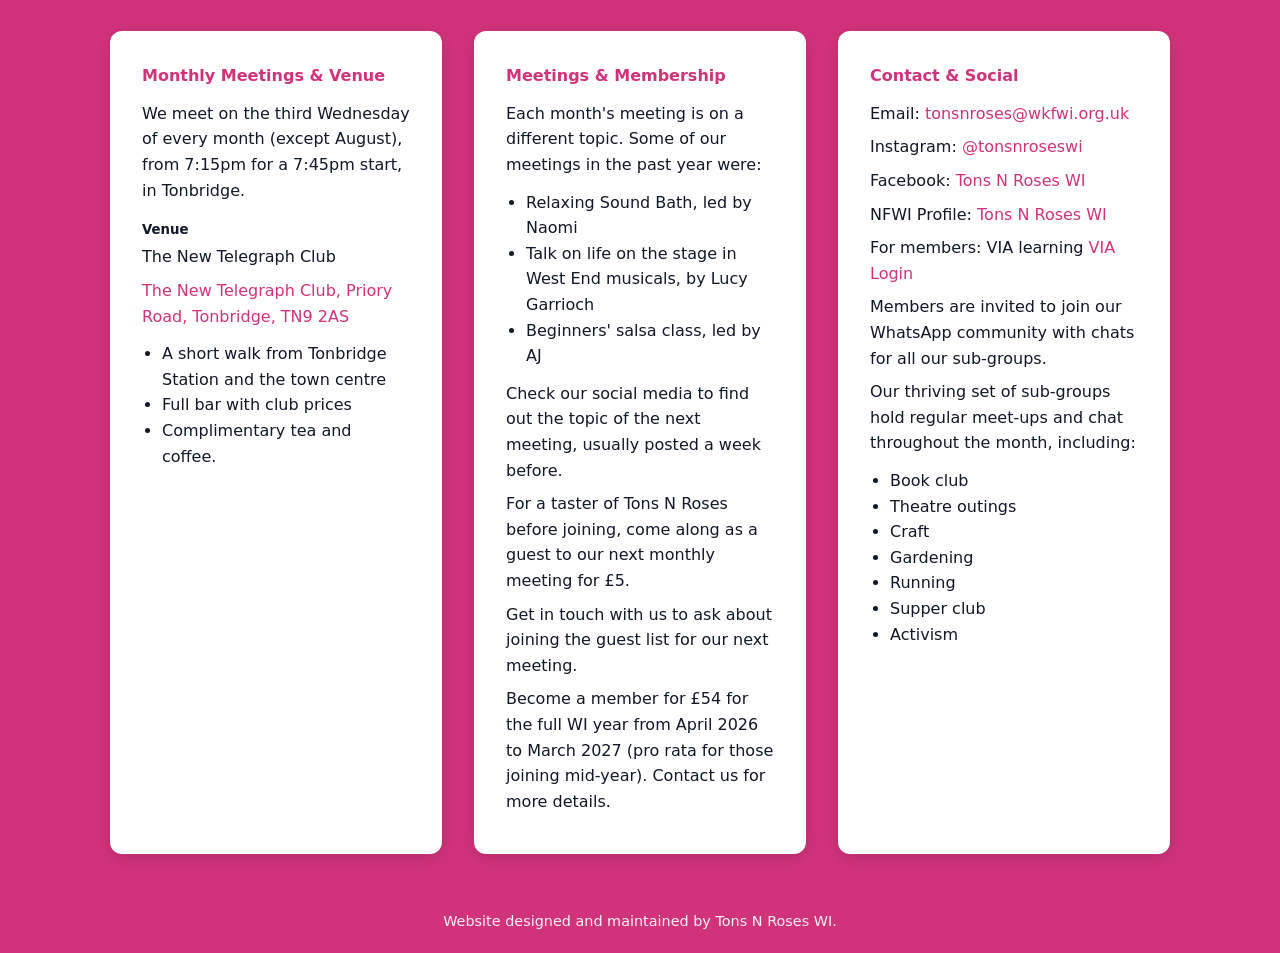
==== commit 36936550: "images" ====
--- a/index.html
+++ b/index.html
@@ -6,6 +6,7 @@
     <a href="/" aria-label="Home">
       <img src="images/theWI_Logo_IW_RGB_2col-cropped-for-website-header.png" alt="The WI Logo" class="site-logo">
     </a>
+    <h1>Tons N Roses Women's Institute</h1>
   </div>
 </header>
 
@@ -30,7 +31,6 @@
         <section class="about-split">
             <!-- This is your new white oblong box wrapper -->
             <div class="about-box"> 
-                <img src="images/theWI_Logo_RGB_2col_for_online.png" alt="The WI Logo">
                 <h2>Hello women of Tonbridge (and beyond)!</h2>
                 <p>Tons N Roses WI are a friendly group of women, living in and near Tonbridge, who come together to learn, create and chat.</p>
                 
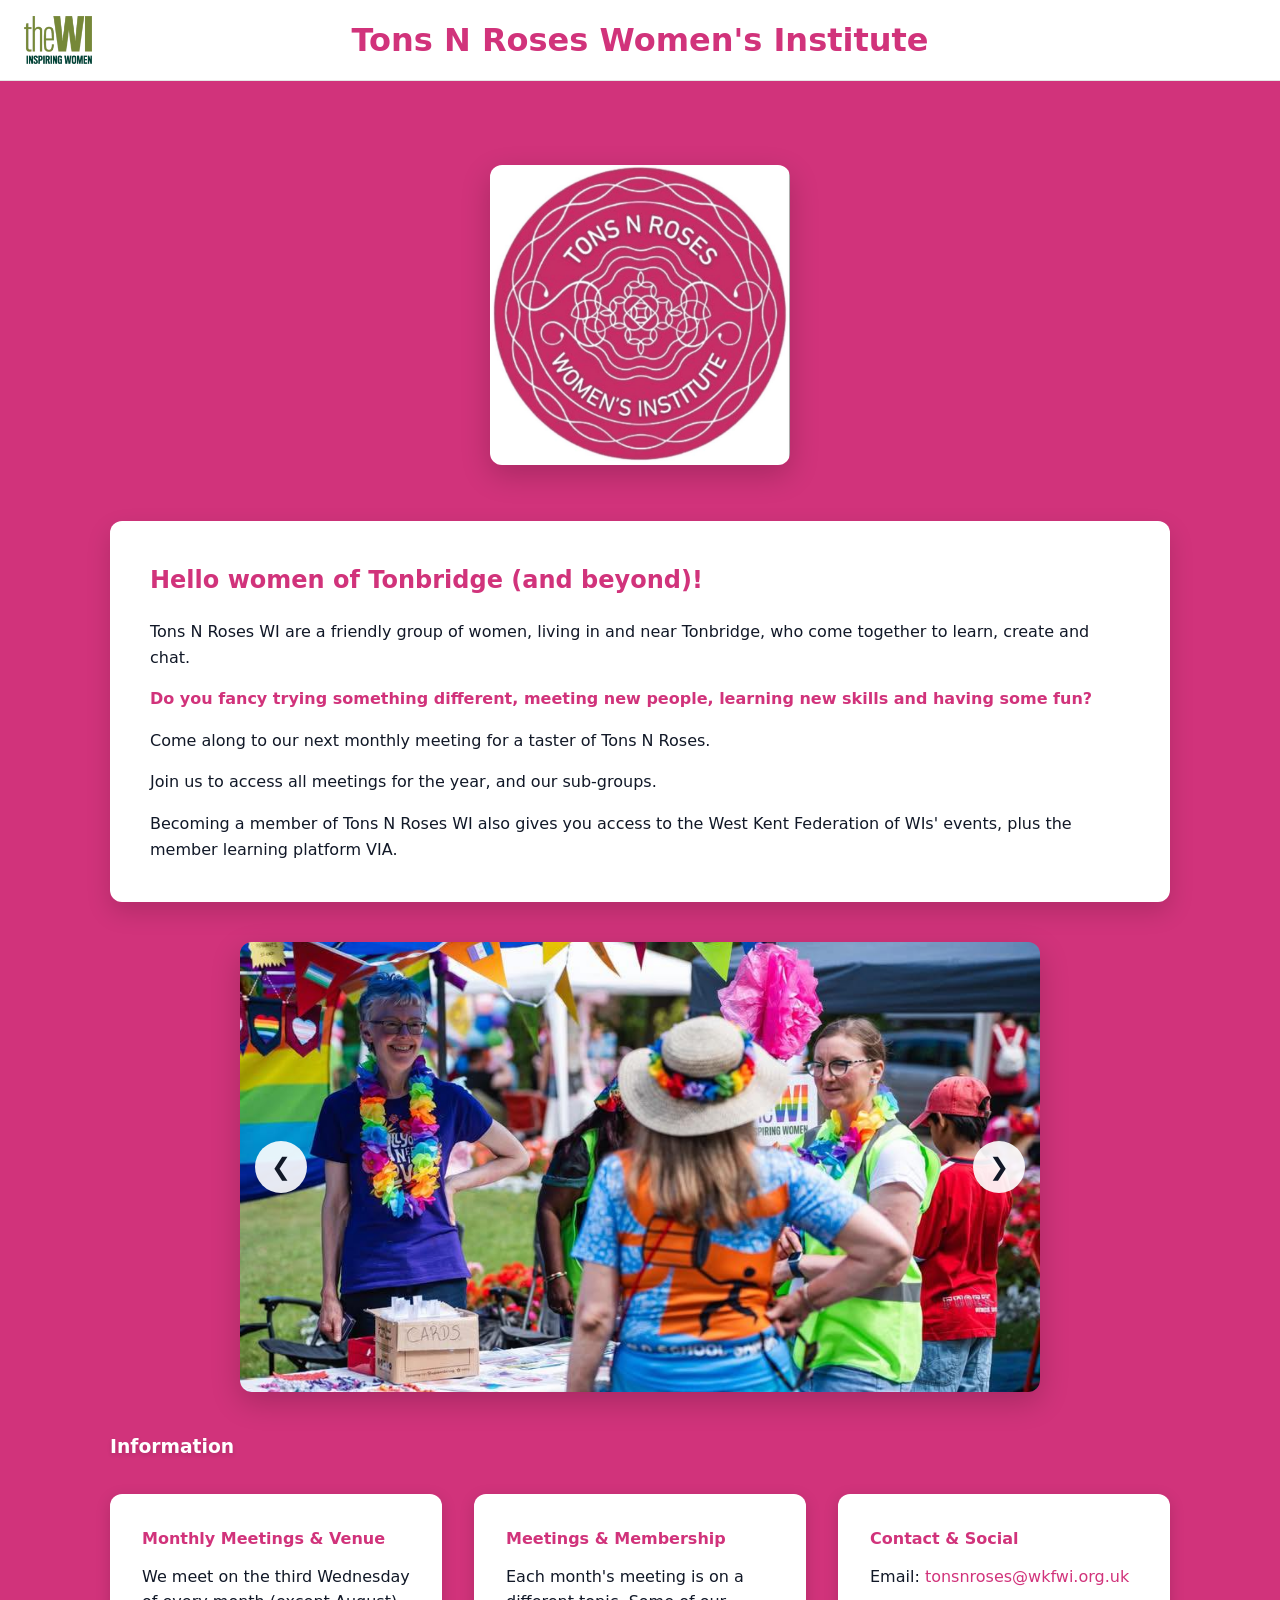
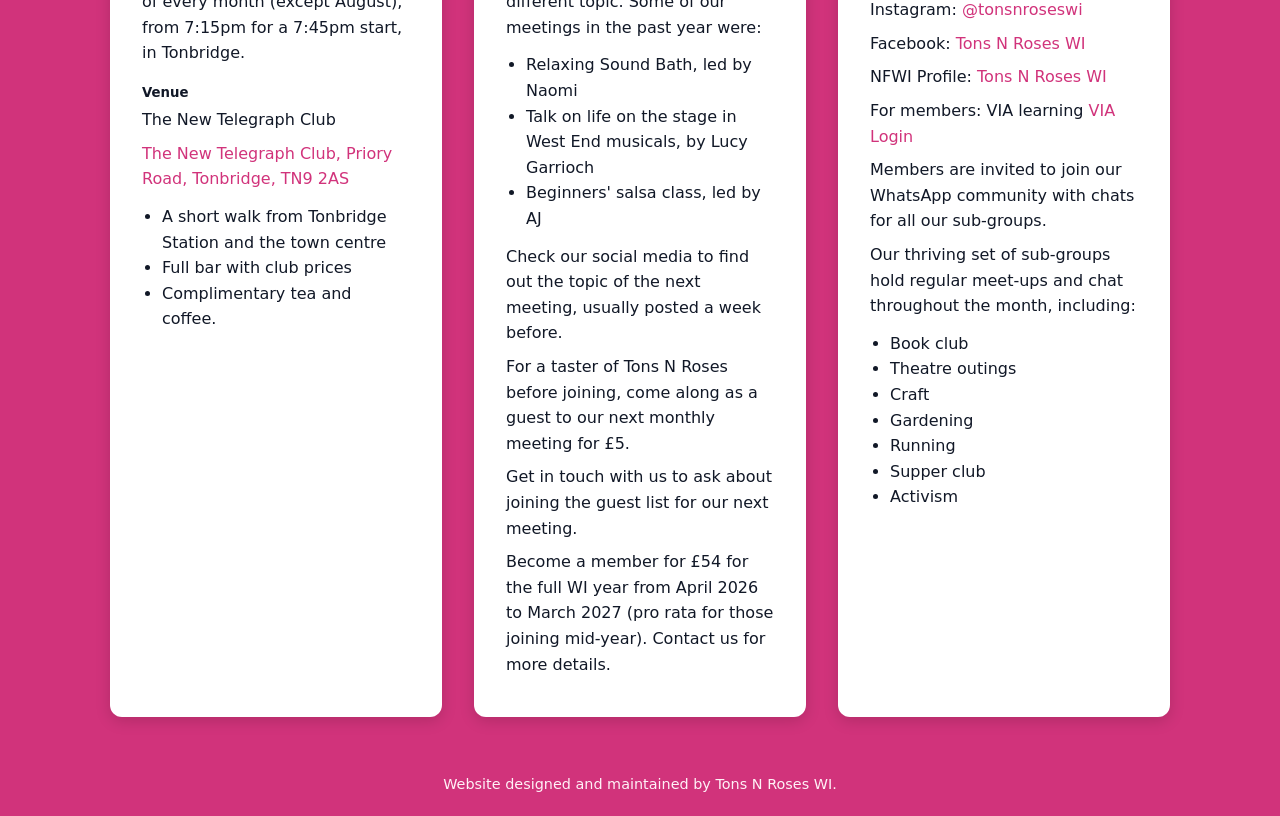
==== commit 7c493f5d: "images" ====
--- a/index.html
+++ b/index.html
@@ -21,7 +21,6 @@
     <main class="container">
         <!-- HERO SECTION -->
         <section class="hero">
-            <h1>Tons N Roses Women's Institute</h1>
             <div class="hero-logo">
                 <img src="images/TonsNRosesLogo.jpg" alt="Tons N Roses WI Logo">
             </div>
--- a/css/tonsnroses.css
+++ b/css/tonsnroses.css
@@ -305,27 +305,38 @@
 
 /* Header container */
 .site-header {
-  display: flex;
-  align-items: center;
-  justify-content: flex-start;
   padding: 1rem 1.5rem;
   background-color: #ffffff;
   border-bottom: 1px solid #e5e5e5;
 }
 
+/* 3-column grid to ensure the heading is dead-center */
+.logo-container {
+  display: grid;
+  grid-template-columns: 1fr auto 1fr; /* Left, Center, Right balance */
+  align-items: center;
+  width: 100%;
+}
+
+/* Pins the logo link to the far left */
+.logo-container a {
+  justify-self: start;
+}
+
 /* Logo sizing */
 .site-logo {
-  height: 48px;        /* Adjust height to fit your layout */
-  width: auto;         /* Maintains original aspect ratio */
+  height: 48px;
+  width: auto;
   display: block;
 }
 
-/* Optional hover state */
-.logo-container a {
-  display: inline-block;
-  transition: opacity 0.2s ease;
-}
-
-.logo-container a:hover {
-  opacity: 0.85;
+/* Centers the title in the page header */
+.logo-container h1 {
+  grid-column: 2;         /* Locks into the middle column */
+  margin: 0;
+  font-size: 2rem;
+  font-weight: 700;
+  color: var(--primary-pink);         /* Your chosen pink shade */
+  text-align: center;
+  line-height: 1.2;
 }
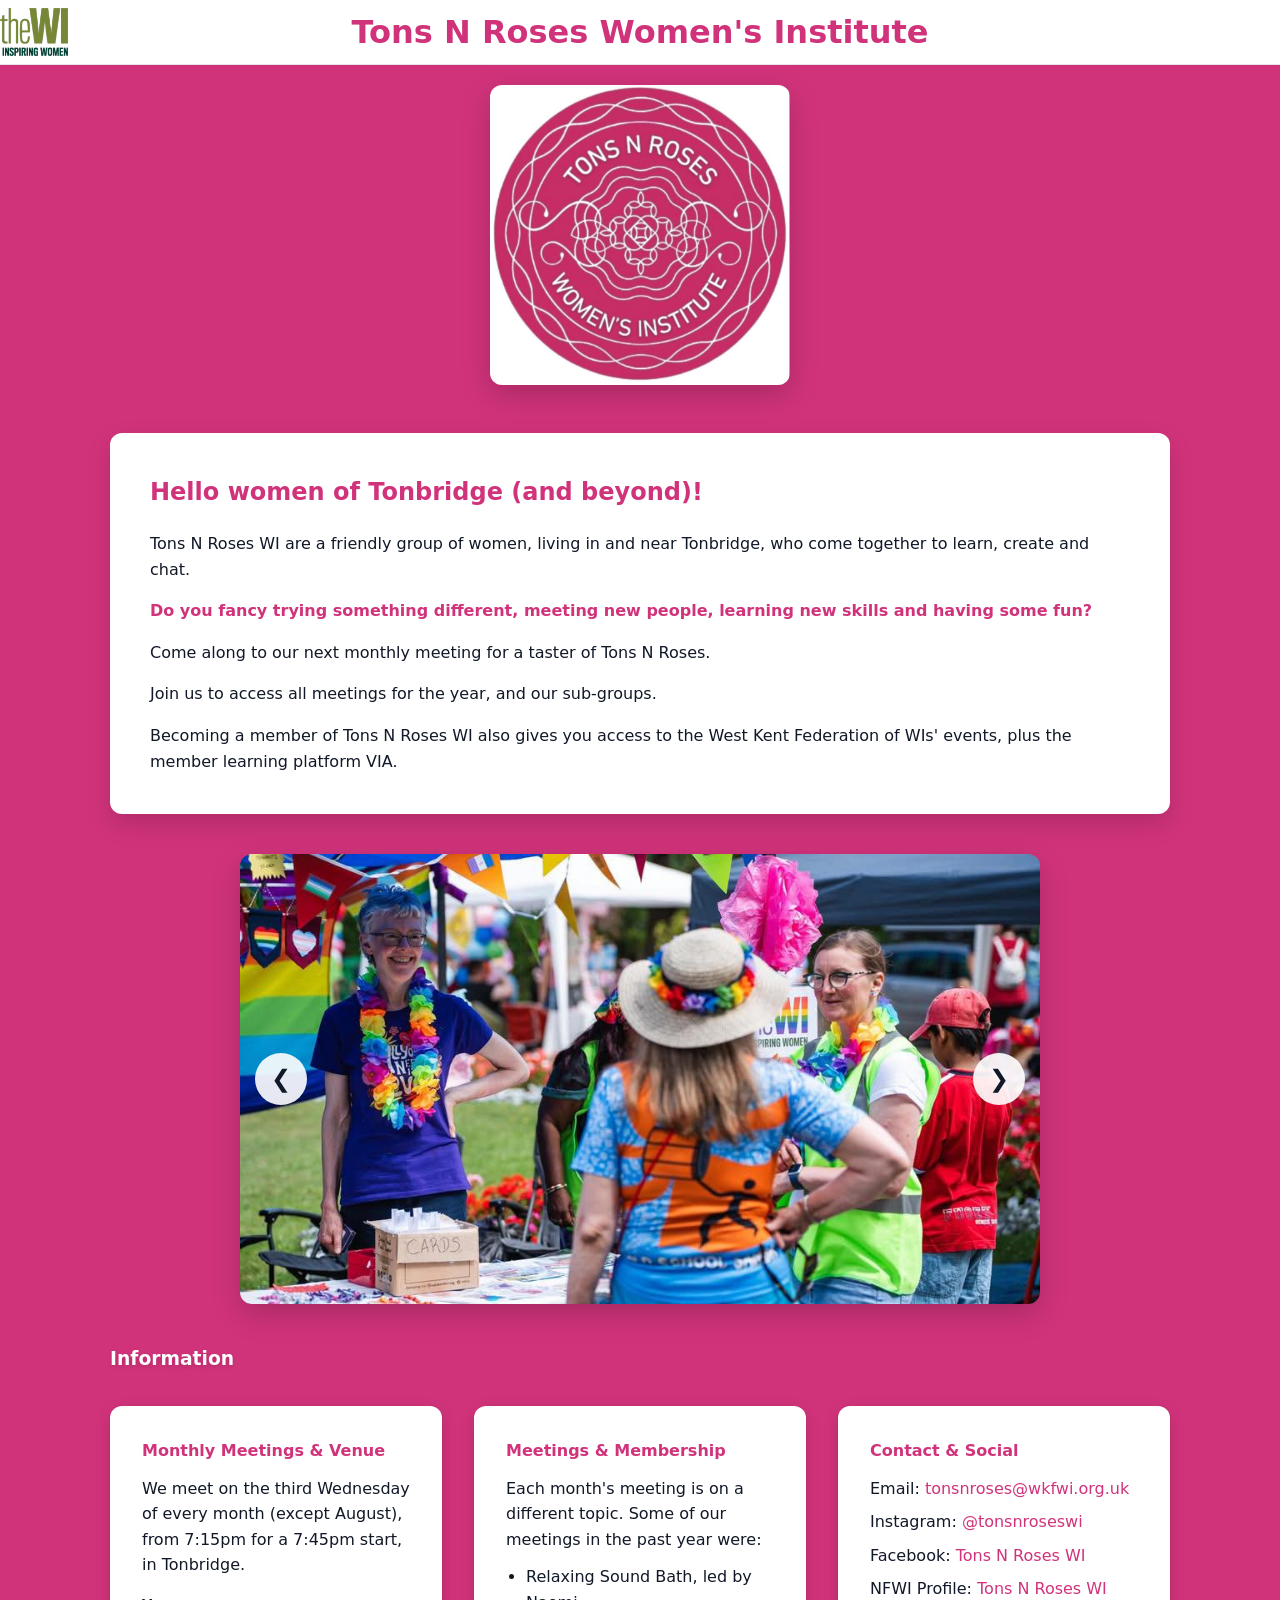
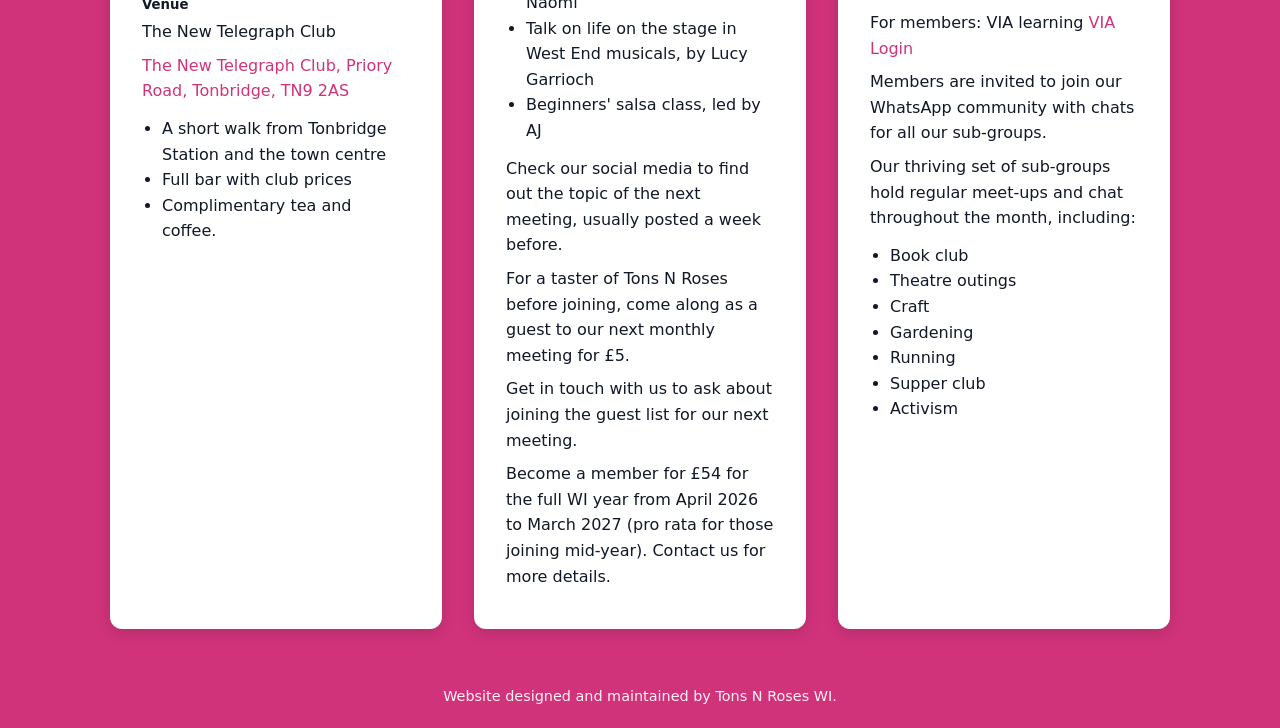
==== commit 858cdb16: "header" ====
--- a/index.html
+++ b/index.html
@@ -1,15 +1,5 @@
 <!DOCTYPE html>
 <html lang="en">
-
-<header class="site-header">
-  <div class="logo-container">
-    <a href="/" aria-label="Home">
-      <img src="images/theWI_Logo_IW_RGB_2col-cropped-for-website-header.png" alt="The WI Logo" class="site-logo">
-    </a>
-    <h1>Tons N Roses Women's Institute</h1>
-  </div>
-</header>
-
 <head>
     <meta charset="UTF-8">
     <meta name="viewport" content="width=device-width, initial-scale=1.0">
@@ -17,7 +7,16 @@
     <link rel="stylesheet" href="css/tonsnroses.css">
     <script src="js/tonsnroses.js" defer></script>
 </head>
+
 <body>
+    <header class="site-header">
+        <div class="logo-container">
+            <a href="/" aria-label="Home">
+            <img src="images/theWI_Logo_IW_RGB_2col-cropped-for-website-header.png" alt="The WI Logo" class="site-logo">
+            </a>
+            <h1>Tons N Roses Women's Institute</h1>
+        </div>
+    </header>
     <main class="container">
         <!-- HERO SECTION -->
         <section class="hero">
@@ -62,7 +61,7 @@
                     </div>
                     <!-- Slide 4 (Add another photo here) -->
                     <div class="carousel-slide">
-                        <img src="images/SupperClub.jpg" alt="Tons N Roses Supper Club">
+                        <img src="images/SupperClub.jpeg" alt="Tons N Roses Supper Club">
                     </div>
                     <!-- Slide 3 (Add another photo here) -->
                     <div class="carousel-slide">
--- a/css/tonsnroses.css
+++ b/css/tonsnroses.css
@@ -53,8 +53,9 @@
 
 /* Hero Section Container */
 .hero {
-    padding-top: 4rem;
+    padding-top: 0.5rem;
     padding-bottom: 0.5rem;
+    padding: 0;
     text-align: center;
     display: flex;
     flex-direction: column;
@@ -305,7 +306,8 @@
 
 /* Header container */
 .site-header {
-  padding: 1rem 1.5rem;
+  padding-top: 0.5rem;
+  padding-bottom: 0.5rem;
   background-color: #ffffff;
   border-bottom: 1px solid #e5e5e5;
 }
